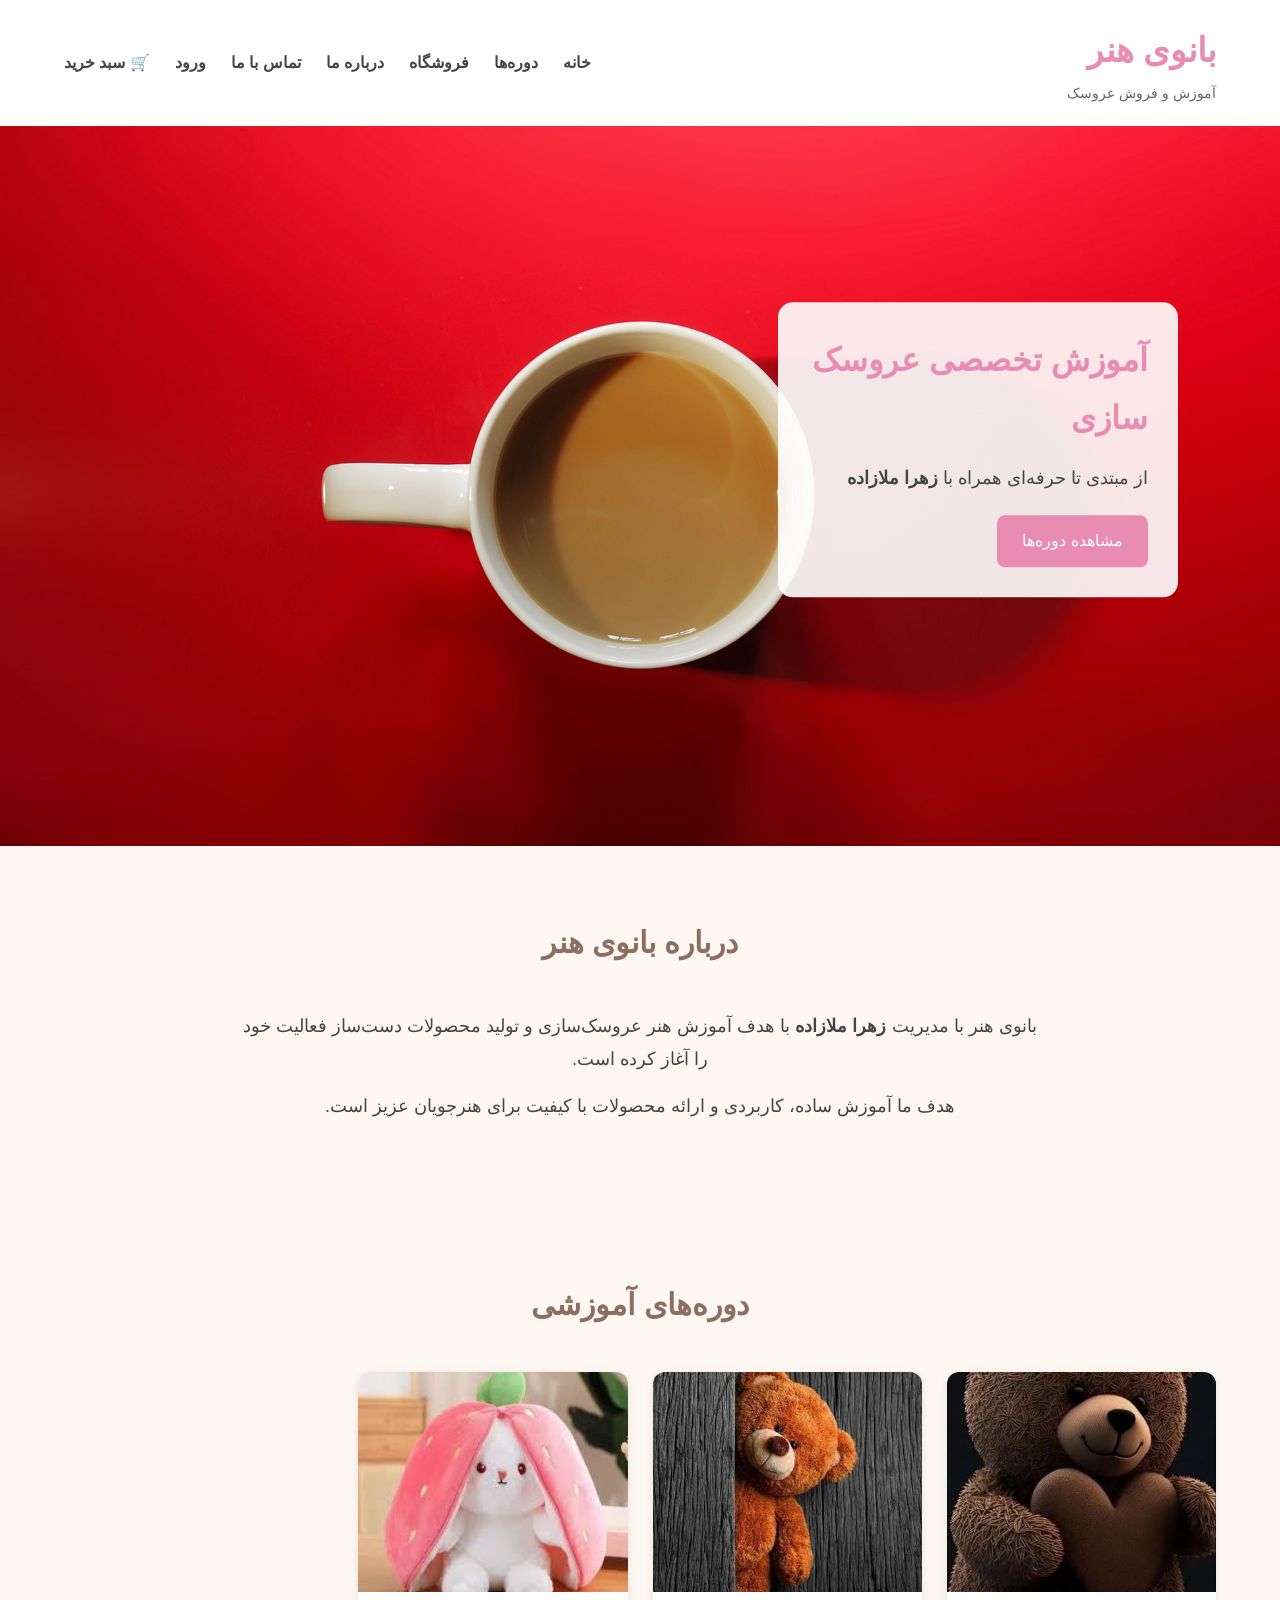
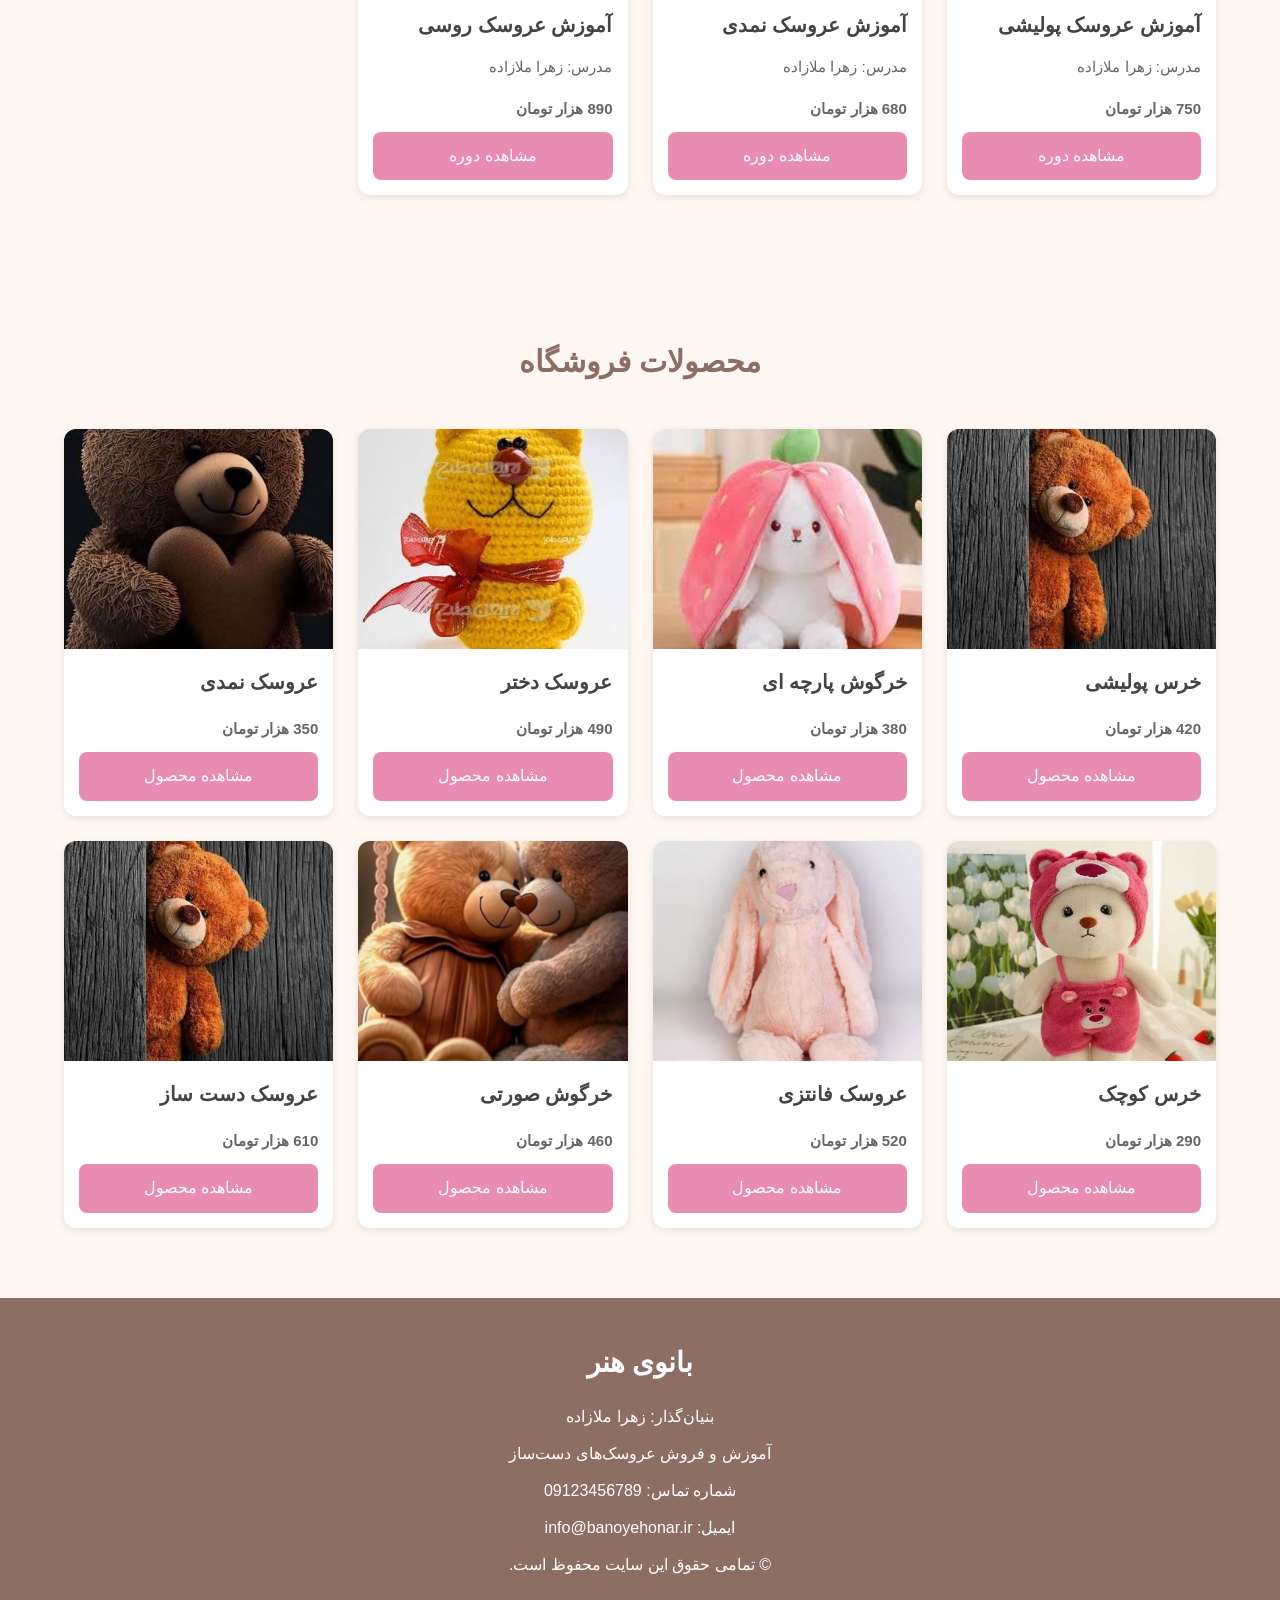
==== index.html @ e75f5f68 "Initial commit" ====
<!DOCTYPE html>
<html lang="fa" dir="rtl">

<head>

    <meta charset="UTF-8">

    <meta name="viewport"
          content="width=device-width, initial-scale=1.0">

    <title>بانوی هنر | آموزش و فروش عروسک</title>

    <meta name="description"
          content="آموزش و فروش عروسک‌های دست‌ساز">

    <link rel="stylesheet"
          href="css/style.css">

    <link rel="stylesheet"
          href="css/responsive.css">

</head>

<body>

    <!-- شروع هدر -->

    <header>

        <div class="container">

            <div class="logo">

                <h1>بانوی هنر</h1>

                <p>

                    آموزش و فروش عروسک

                </p>

            </div>

            <nav>

                <ul>

                    <li>

                        <a href="index.html">

                            خانه

                        </a>

                    </li>

                    <li>

                        <a href="courses.html">

                            دوره‌ها

                        </a>

                    </li>

                    <li>

                        <a href="shop.html">

                            فروشگاه

                        </a>

                    </li>

                    <li>

                        <a href="about.html">

                            درباره ما

                        </a>

                    </li>

                    <li>

                        <a href="contact.html">

                            تماس با ما

                        </a>

                    </li>

                    <li>

                        <a href="login.html">

                            ورود

                        </a>

                    </li>

                    <li>

                        <a href="cart.html">

                            🛒 سبد خرید

                        </a>

                    </li>

                </ul>

            </nav>

        </div>

    </header>

    <!-- پایان هدر -->



    <!-- شروع اسلایدر -->
<img id="sliderImage"
     src="images/slider1.jpg"
     alt="اسلایدر">

<div class="hero-text">

    <h2 id="sliderTitle">

        آموزش تخصصی عروسک سازی

    </h2>

    <p>

        از مبتدی تا حرفه‌ای همراه با
        <strong>زهرا ملازاده</strong>

    </p>

    <a href="courses.html" class="btn">

        مشاهده دوره‌ها

    </a>

</div>

    </section>
        <!-- معرفی سایت -->

    <section class="about">

        <div class="container">

            <h2>درباره بانوی هنر</h2>

            <p>

                بانوی هنر با مدیریت <strong>زهرا ملازاده</strong>
                با هدف آموزش هنر عروسک‌سازی و تولید محصولات دست‌ساز
                فعالیت خود را آغاز کرده است.

            </p>

            <p>

                هدف ما آموزش ساده، کاربردی و ارائه محصولات
                با کیفیت برای هنرجویان عزیز است.

            </p>

        </div>

    </section>


    <!-- دوره های آموزشی -->

    <section class="courses">

        <div class="container">

            <h2>

                دوره‌های آموزشی

            </h2>

            <div id="courseContainer">

                <!-- توسط جاوااسکریپت ساخته می‌شود -->

            </div>

        </div>

    </section>



    <!-- محصولات -->

    <section class="products">

        <div class="container">

            <h2>

                محصولات فروشگاه

            </h2>

            <div id="productContainer">

                <!-- توسط جاوااسکریپت ساخته می‌شود -->

            </div>

        </div>

    </section>
        <!-- شروع فوتر -->

    <footer>

        <div class="container">

            <h3>بانوی هنر</h3>

            <p>

                بنیان‌گذار: زهرا ملازاده

            </p>

            <p>

                آموزش و فروش عروسک‌های دست‌ساز

            </p>

            <p>

                شماره تماس:
                09123456789

            </p>

            <p>

                ایمیل:

                info@banoyehonar.ir

            </p>

            <p>

                © تمامی حقوق این سایت محفوظ است.

            </p>

        </div>

    </footer>

    <!-- پایان فوتر -->


    <!-- فایل های جاوااسکریپت -->

    <script src="js/data.js"></script>

    <script src="js/main.js"></script>

    <script src="js/slider.js"></script>

</body>

</html>
---- css/style.css ----
/* ==========================
        تنظیمات اولیه
========================== */

*{
    margin:0;
    padding:0;
    box-sizing:border-box;
}

body{

    direction:rtl;

    font-family:Tahoma,sans-serif;

    background:#FFF8F2;

    color:#444;

    line-height:1.8;

}

img{

    max-width:100%;

    display:block;

}

a{

    text-decoration:none;

    color:#333;

}

ul{

    list-style:none;

}


/* ==========================
        کانتینر
========================== */

.container{

    width:90%;

    max-width:1200px;

    margin:auto;

}


/* ==========================
        Header
========================== */

header{

    background:#ffffff;

    box-shadow:0 2px 10px rgba(0,0,0,.1);

    padding:20px 0;

}


header .container{

    display:flex;

    justify-content:space-between;

    align-items:center;

}


/* ==========================
        لوگو
========================== */

.logo h1{

    color:#E88CB2;

    font-size:34px;

}

.logo p{

    color:#666;

    font-size:14px;

}


/* ==========================
        منو
========================== */

nav ul{

    display:flex;

    gap:25px;

}

nav ul li a{

    color:#444;

    font-weight:bold;

    transition:.3s;

}

nav ul li a:hover{

    color:#E88CB2;

}
/* ==========================
        Hero
========================== */

.hero{

    position:relative;

    width:100%;

    height:500px;

    overflow:hidden;

}

.hero img{

    width:100%;

    height:500px;

    object-fit:cover;

}

.hero-text{

    position:absolute;

    top:50%;

    right:8%;

    transform:translateY(-50%);

    background:rgba(255,255,255,.9);

    padding:30px;

    border-radius:15px;

    width:400px;

}

.hero-text h2{

    color:#E88CB2;

    margin-bottom:15px;

    font-size:32px;

}

.hero-text p{

    margin-bottom:20px;

    font-size:18px;

}

/* ==========================
        دکمه
========================== */

.btn{

    display:inline-block;

    background:#E88CB2;

    color:white;

    padding:12px 25px;

    border-radius:8px;

    transition:.3s;

}

.btn:hover{

    background:#d96b98;

}

/* ==========================
        Section
========================== */

section{

    padding:70px 0;

}

section h2{

    text-align:center;

    color:#8D6E63;

    margin-bottom:40px;

    font-size:30px;

}

/* ==========================
        درباره ما
========================== */

.about{

    text-align:center;

}

.about p{

    max-width:800px;

    margin:15px auto;

    font-size:18px;

}
/* ==========================
      کارت دوره و محصول
========================== */

#courseContainer,
#productContainer{

    display:grid;

    grid-template-columns:repeat(4,1fr);

    gap:25px;

}

/* کارت */

.card{

    background:white;

    border-radius:12px;

    overflow:hidden;

    box-shadow:0 2px 8px rgba(0,0,0,.1);

    transition:0.3s;

}

.card:hover{

    transform:translateY(-5px);

}

/* تصویر کارت */

.card img{

    width:100%;

    height:220px;

    object-fit:cover;

}

/* محتوای کارت */

.card-body{

    padding:15px;

}

.card-body h3{

    margin-bottom:10px;

    font-size:20px;

    color:#444;

}

.card-body p{

    font-size:15px;

    color:#666;

    margin-bottom:10px;

}

/* قیمت */

.price{

    color:#E88CB2;

    font-size:20px;

    font-weight:bold;

    margin:15px 0;

}

/* دکمه خرید */

.buy{

    display:block;

    width:100%;

    background:#E88CB2;

    color:white;

    text-align:center;

    padding:10px;

    border-radius:8px;

    transition:.3s;

}

.buy:hover{

    background:#cf6d95;

}
/* ==========================
          Footer
========================== */

footer{

    background:#8D6E63;

    color:white;

    text-align:center;

    padding:40px 20px;

}

footer h3{

    font-size:28px;

    margin-bottom:15px;

}

footer p{

    margin:8px 0;

}

/* ==========================
        جستجوی فروشگاه
========================== */

.search-box{

    text-align:center;

    margin-bottom:30px;

}

.search-input{

    width:320px;

    padding:12px;

    border:1px solid #ddd;

    border-radius:8px;

    outline:none;

    font-size:16px;

    transition:0.3s;

}

.search-input:focus{

    border-color:#E88CB2;

    box-shadow:0 0 8px rgba(232,140,178,.3);

}
/*==========================
      بازگشت به خانه
==========================*/

.back-home{

    text-align:center;

    margin-top:40px;

}
/*============================
      صفحه محصول
=============================*/

.product-details{

display:flex;

gap:40px;

align-items:center;

margin-top:40px;

}

.product-image{

flex:1;

}

.product-image img{

width:100%;

border-radius:15px;

box-shadow:0 0 10px rgba(0,0,0,.15);

}

.product-info{

flex:1;

}

.product-info h2{

font-size:34px;

margin-bottom:20px;

color:#E88CB2;

}

.product-info p{

margin-bottom:20px;

font-size:18px;

}

.product-buttons{

display:flex;

gap:15px;

margin-top:30px;

}

.favorite-btn{

background:#8D6E63;

}

.favorite-btn:hover{

background:#6D4C41;

}
---- css/responsive.css ----
/* ===========================
      تبلت (زیر 992px)
=========================== */

@media (max-width:992px){

    header .container{

        flex-direction:column;

    }

    nav ul{

        margin-top:20px;

        flex-wrap:wrap;

        justify-content:center;

    }

    .hero{

        height:400px;

    }

    .hero img{

        height:400px;

    }

    .hero-text{

        width:320px;

        right:30px;

        padding:20px;

    }

    #courseContainer,
    #productContainer{

        grid-template-columns:repeat(2,1fr);

    }

}

/* ===========================
        موبایل
=========================== */

@media (max-width:768px){

    .container{

        width:95%;

    }

    header{

        padding:15px 0;

    }

    .logo{

        text-align:center;

    }

    nav ul{

        flex-direction:column;

        align-items:center;

        gap:15px;

    }

    .hero{

        height:300px;

    }

    .hero img{

        height:300px;

    }

    .hero-text{

        position:static;

        transform:none;

        width:100%;

        border-radius:0;

        background:#ffffff;

    }

    .hero-text h2{

        font-size:24px;

    }

    .hero-text p{

        font-size:16px;

    }

    #courseContainer,
    #productContainer{

        grid-template-columns:1fr;

    }

    section{

        padding:40px 0;

    }

    footer{

        padding:30px 10px;

    }

}
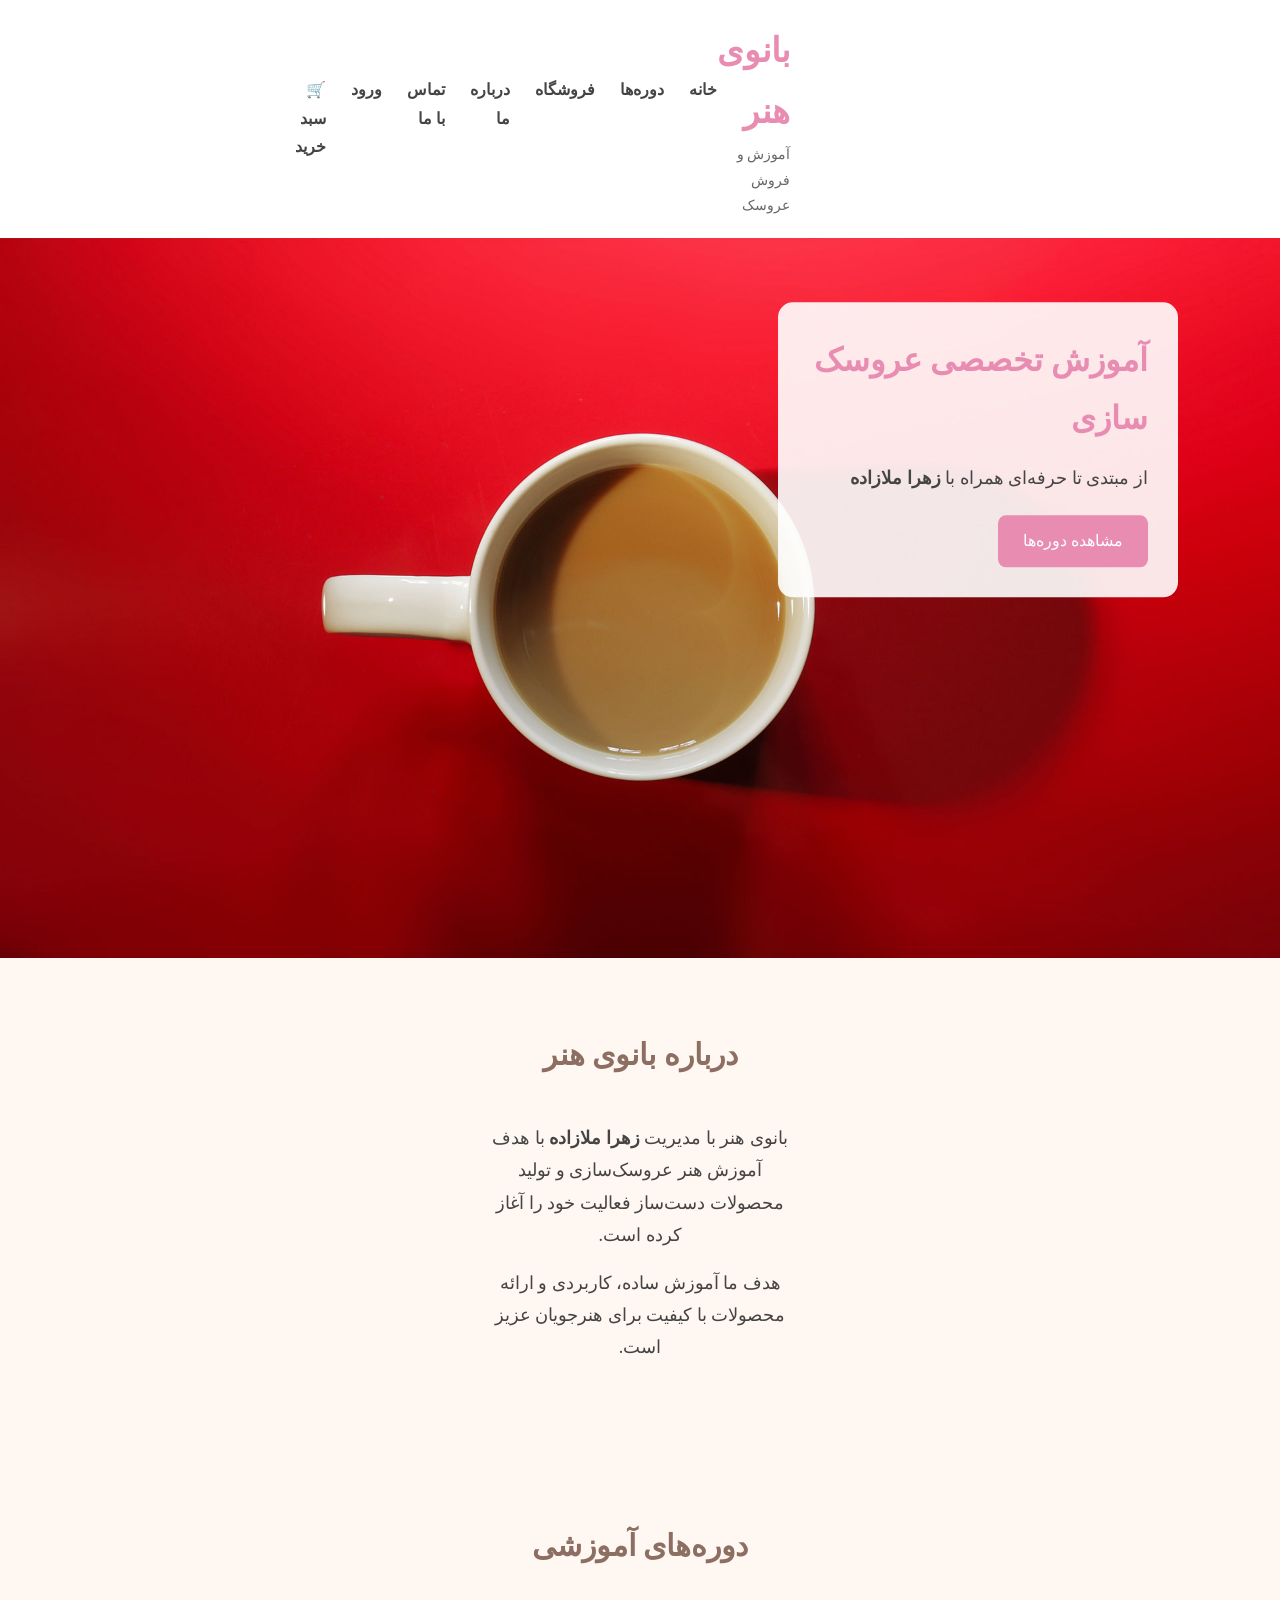
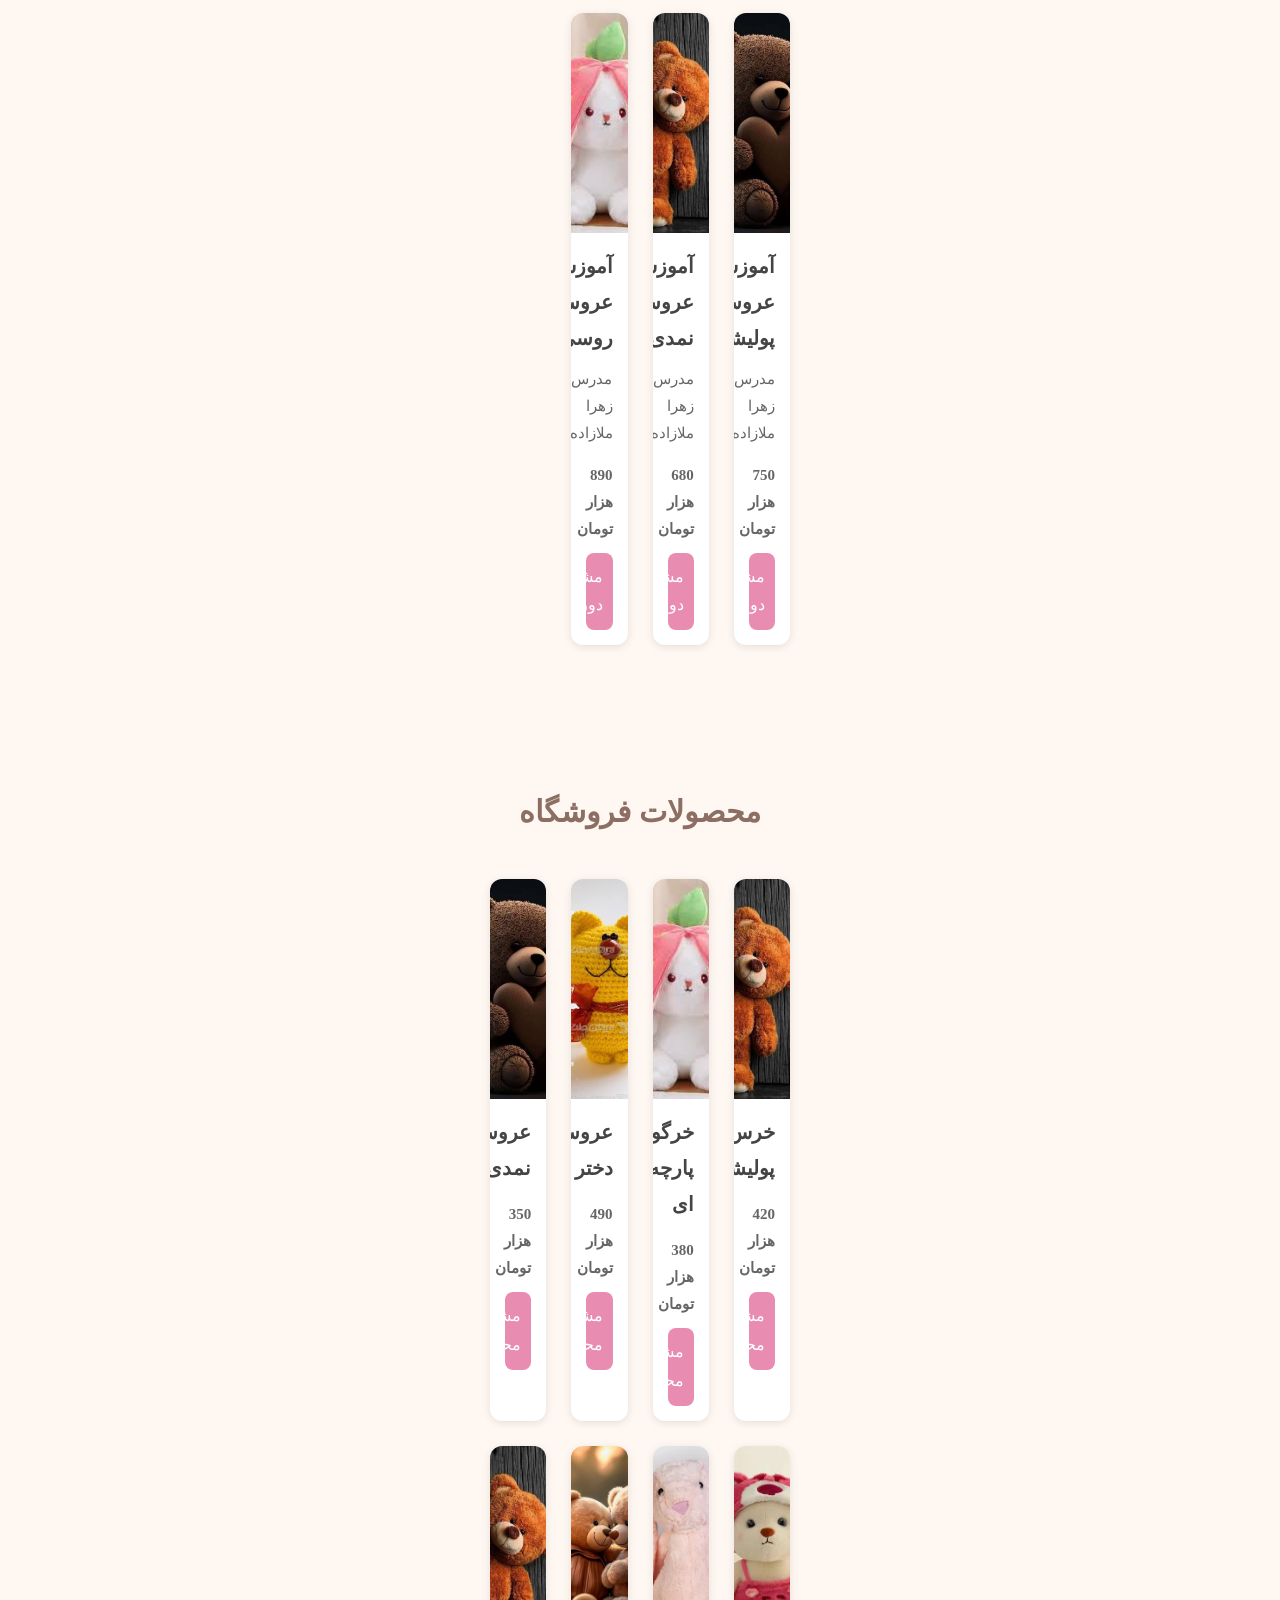
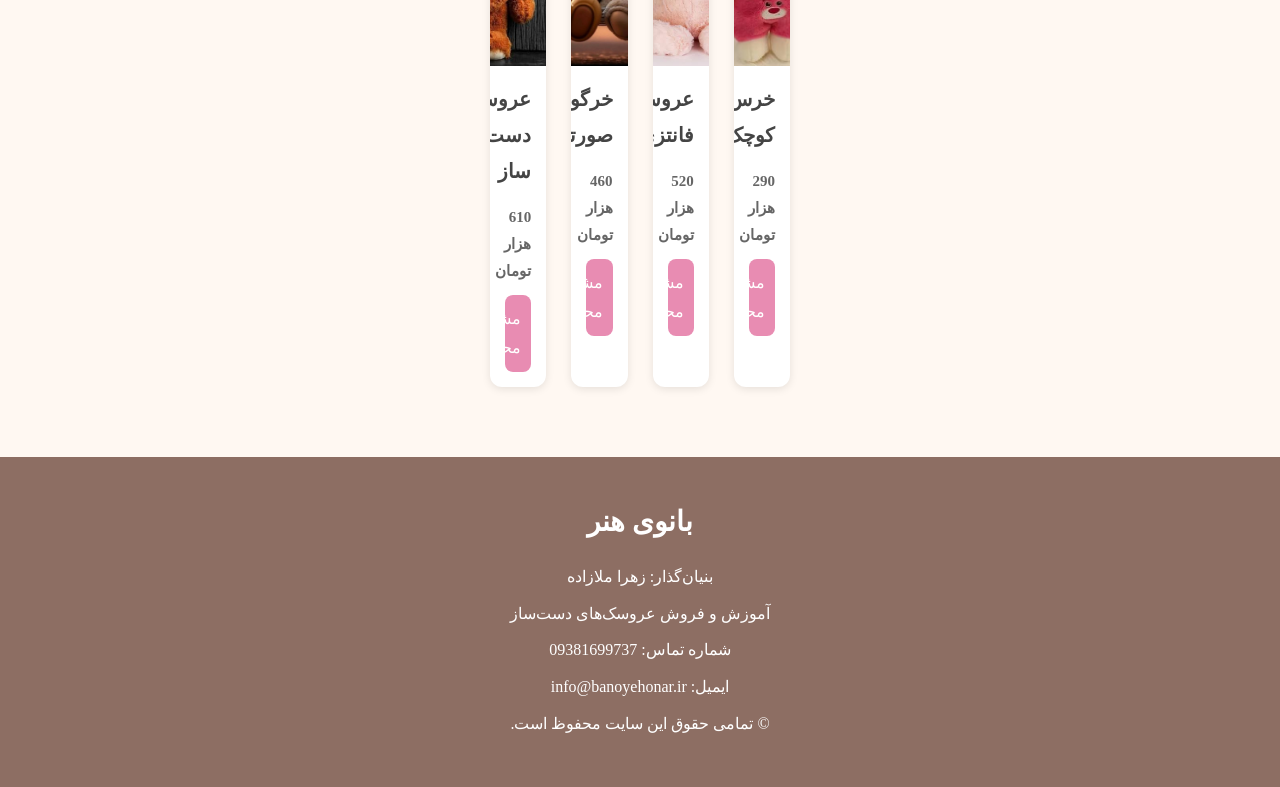
==== commit f5bde109: "create page and  font change" ====
--- a/index.html
+++ b/index.html
@@ -40,8 +40,12 @@
                 </p>
 
             </div>
-
-            <nav>
+<div class="menu-toggle" id="menuToggle">
+
+☰
+
+</div>
+            <nav id="navMenu">
 
                 <ul>
 
@@ -252,7 +256,7 @@
             <p>
 
                 شماره تماس:
-                09123456789
+                09381699737
 
             </p>
 
@@ -284,6 +288,9 @@
     <script src="js/main.js"></script>
 
     <script src="js/slider.js"></script>
+    
+    <script src="js/menu.js"></script>
+    
 
 </body>
 
--- a/css/style.css
+++ b/css/style.css
@@ -12,8 +12,9 @@
 
     direction:rtl;
 
-    font-family:Tahoma,sans-serif;
-
+    font-family:'vazir';
+    src: url(./font/vazir.eot),url(./fon/vazir.ttf),url(./font/vazir.woff),url(./font/vazir.woff2);
+    font-weight: normal;
     background:#FFF8F2;
 
     color:#444;
@@ -51,9 +52,9 @@
 
 .container{
 
-    width:90%;
-
-    max-width:1200px;
+    width:50%;
+
+    max-width:300px;
 
     margin:auto;
 
@@ -537,4 +538,102 @@
 
 background:#6D4C41;
 
+}
+
+/*==========================
+      منوی همبرگری
+==========================*/
+
+.menu-toggle{
+
+    display:none;
+
+    font-size:30px;
+
+    cursor:pointer;
+
+    color:#E88CB2;
+
+}
+
+/* موبایل */
+
+@media(max-width:768px){
+
+    .menu-toggle{
+
+        display:block;
+
+    }
+
+    nav{
+
+        width:100%;
+
+        display:none;
+
+    }
+
+    nav.active{
+
+        display:block;
+
+    }
+
+    nav ul{
+
+        flex-direction:column;
+
+        background:white;
+
+        margin-top:20px;
+
+        border-radius:10px;
+
+        padding:15px;
+
+    }
+
+    nav ul li{
+
+        text-align:center;
+
+        padding:10px 0;
+
+    }
+
+}
+
+/*==========================
+        سبد خرید
+===========================*/
+
+.empty-cart{
+
+    text-align:center;
+
+    padding:40px;
+
+}
+
+.cart-total{
+
+    margin-top:30px;
+
+    background:#fff5f8;
+
+    border-radius:10px;
+
+    padding:20px;
+
+    text-align:center;
+
+}
+
+.cart-total h2{
+
+    margin:10px 0;
+
+    color:#E88CB2;
+
 }
